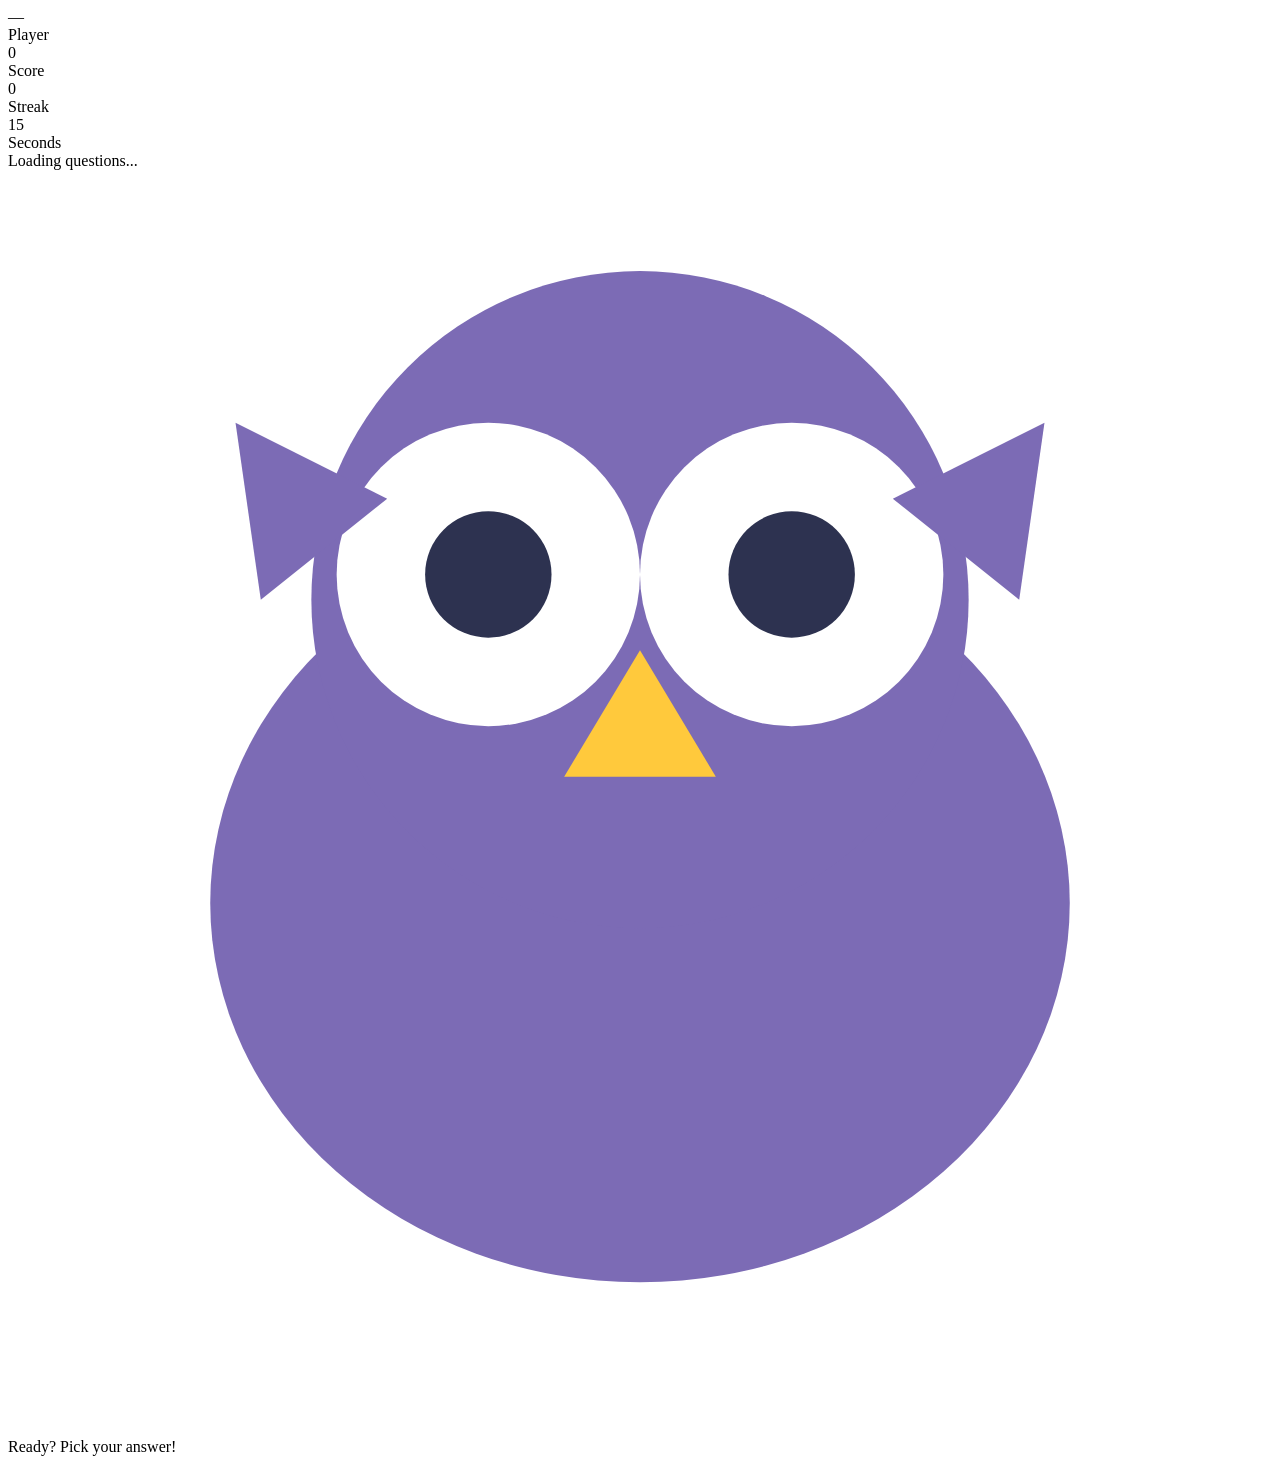
==== game.html @ b78acd5e "Add files via upload" ====
<!DOCTYPE html>
<html lang="en">
<head>
<meta charset="UTF-8">
<meta name="viewport" content="width=device-width, initial-scale=1.0">
<title>Playing — Word Quest Arena</title>
<link rel="stylesheet" href="css/style.css">
</head>
<body>
<div class="wrap">

  <div class="hud">
    <div class="hud-item">
      <div class="val" id="hudName">—</div>
      <div class="lbl">Player</div>
    </div>
    <div class="hud-item">
      <div class="val" id="hudScore">0</div>
      <div class="lbl">Score</div>
    </div>
    <div class="hud-item streak">
      <div class="val" id="hudStreak">0</div>
      <div class="lbl">Streak</div>
    </div>
    <div class="hud-item timer">
      <div class="val" id="hudTimer">15</div>
      <div class="lbl">Seconds</div>
    </div>
  </div>

  <div class="quest-path" id="questPath"></div>

  <div id="gameArea">
    <div class="state-msg" id="loadingMsg">
      <div class="spinner"></div>
      Loading questions...
    </div>
  </div>

  <div class="mascot-row">
    <svg class="mascot" viewBox="0 0 100 100" xmlns="http://www.w3.org/2000/svg" id="mascotSvg">
      <ellipse cx="50" cy="58" rx="34" ry="30" fill="#7C6BB5"/>
      <circle cx="50" cy="34" r="26" fill="#7C6BB5"/>
      <circle cx="38" cy="32" r="12" fill="#fff"/>
      <circle cx="62" cy="32" r="12" fill="#fff"/>
      <circle cx="38" cy="32" r="5" fill="#2D3250" id="eyeL"/>
      <circle cx="62" cy="32" r="5" fill="#2D3250" id="eyeR"/>
      <polygon points="50,38 44,48 56,48" fill="#FFC93C"/>
      <polygon points="18,20 30,26 20,34" fill="#7C6BB5"/>
      <polygon points="82,20 70,26 80,34" fill="#7C6BB5"/>
    </svg>
    <div class="speech-bubble" id="speechBubble">Ready? Pick your answer!</div>
  </div>

</div>

<script src="js/api.js"></script>
<script src="js/questions.js"></script>
<script src="js/game.js"></script>
</body>
</html>
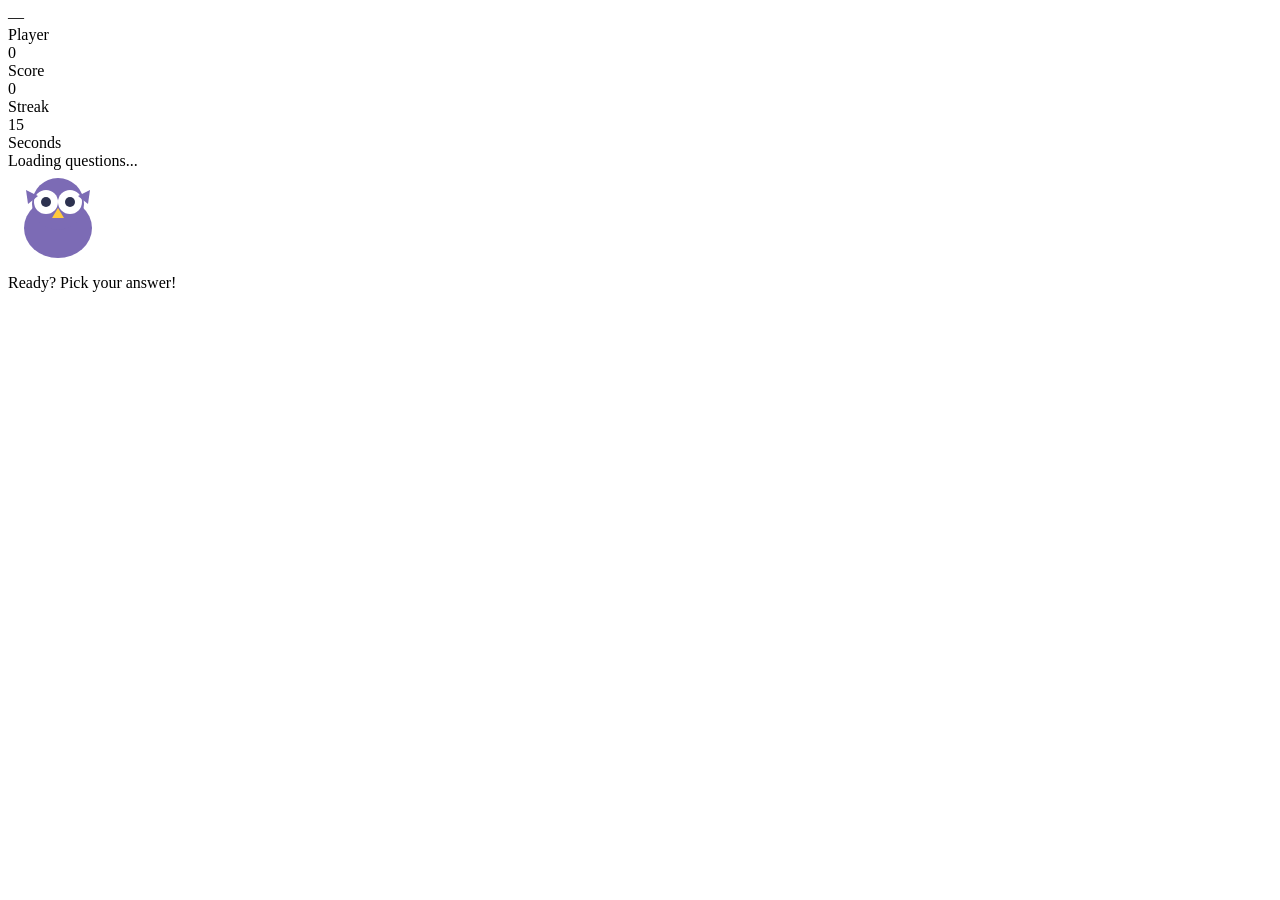
==== commit 145866d7: "Add files via upload" ====
--- a/game.html
+++ b/game.html
@@ -38,17 +38,19 @@
   </div>
 
   <div class="mascot-row">
-    <svg class="mascot" viewBox="0 0 100 100" xmlns="http://www.w3.org/2000/svg" id="mascotSvg">
-      <ellipse cx="50" cy="58" rx="34" ry="30" fill="#7C6BB5"/>
-      <circle cx="50" cy="34" r="26" fill="#7C6BB5"/>
-      <circle cx="38" cy="32" r="12" fill="#fff"/>
-      <circle cx="62" cy="32" r="12" fill="#fff"/>
-      <circle cx="38" cy="32" r="5" fill="#2D3250" id="eyeL"/>
-      <circle cx="62" cy="32" r="5" fill="#2D3250" id="eyeR"/>
-      <polygon points="50,38 44,48 56,48" fill="#FFC93C"/>
-      <polygon points="18,20 30,26 20,34" fill="#7C6BB5"/>
-      <polygon points="82,20 70,26 80,34" fill="#7C6BB5"/>
-    </svg>
+    <div class="mascot-frame">
+      <svg class="mascot" viewBox="0 0 100 100" width="100" height="100" xmlns="http://www.w3.org/2000/svg" id="mascotSvg">
+        <ellipse cx="50" cy="58" rx="34" ry="30" fill="#7C6BB5"/>
+        <circle cx="50" cy="34" r="26" fill="#7C6BB5"/>
+        <circle cx="38" cy="32" r="12" fill="#fff"/>
+        <circle cx="62" cy="32" r="12" fill="#fff"/>
+        <circle cx="38" cy="32" r="5" fill="#2D3250" id="eyeL"/>
+        <circle cx="62" cy="32" r="5" fill="#2D3250" id="eyeR"/>
+        <polygon points="50,38 44,48 56,48" fill="#FFC93C"/>
+        <polygon points="18,20 30,26 20,34" fill="#7C6BB5"/>
+        <polygon points="82,20 70,26 80,34" fill="#7C6BB5"/>
+      </svg>
+    </div>
     <div class="speech-bubble" id="speechBubble">Ready? Pick your answer!</div>
   </div>
 
